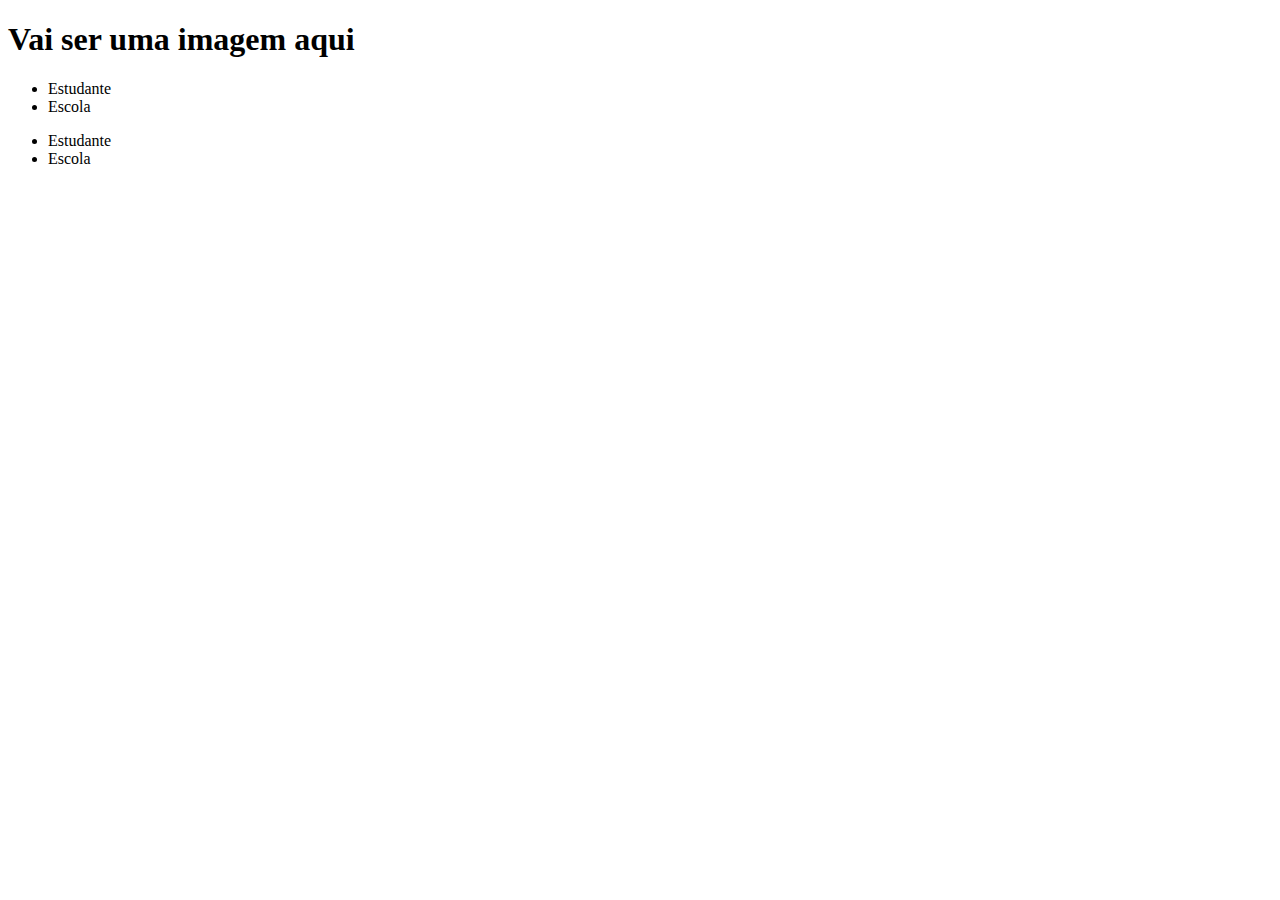
==== Projeto Sei-lá/index.html @ bf63c95d "Add files via upload" ====
<!DOCTYPE html>
<html lang="en">
<head>
    <meta charset="UTF-8">
    <meta http-equiv="X-UA-Compatible" content="IE=edge">
    <meta name="viewport" content="width=device-width, initial-scale=1.0">
    <title>Document</title>
</head>
<body>
    <header>
        <h1>Vai ser uma imagem aqui</h1>
        <ul>
        <li>Estudante</li>
        <li>Escola</li>
        </ul>
        </header>
<title>Document</title>
<link rel=”stylesheet” href=”style.css”>
<ul>
    <li>Estudante</li>
    <li>Escola</li>
    </ul>
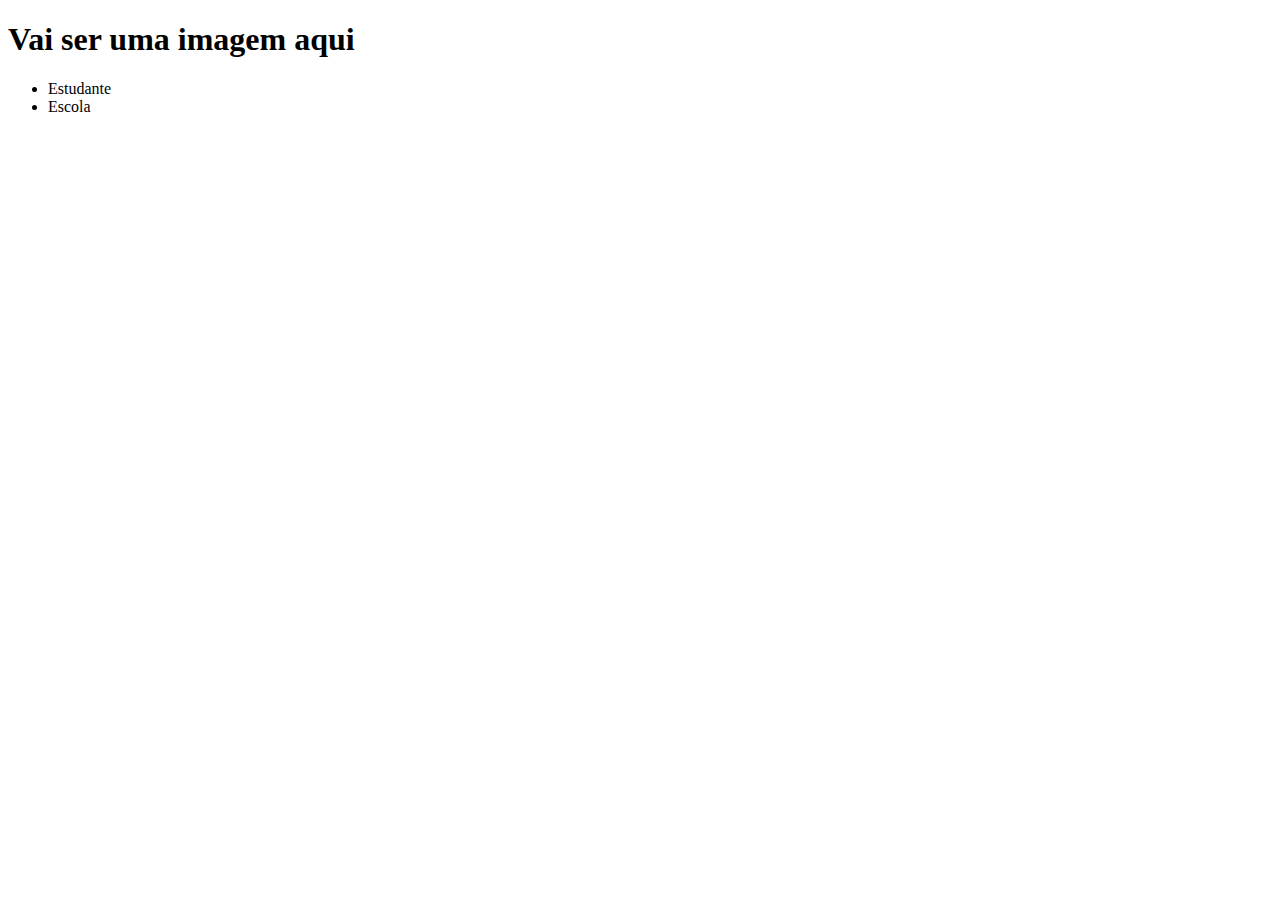
==== commit 5f4ba376: "Update index.html" ====
--- a/Projeto Sei-lá/index.html
+++ b/Projeto Sei-lá/index.html
@@ -16,8 +16,3 @@
         </header>
 <title>Document</title>
 <link rel=”stylesheet” href=”style.css”>
-<ul>
-    <li>Estudante</li>
-    <li>Escola</li>
-    </ul>
-    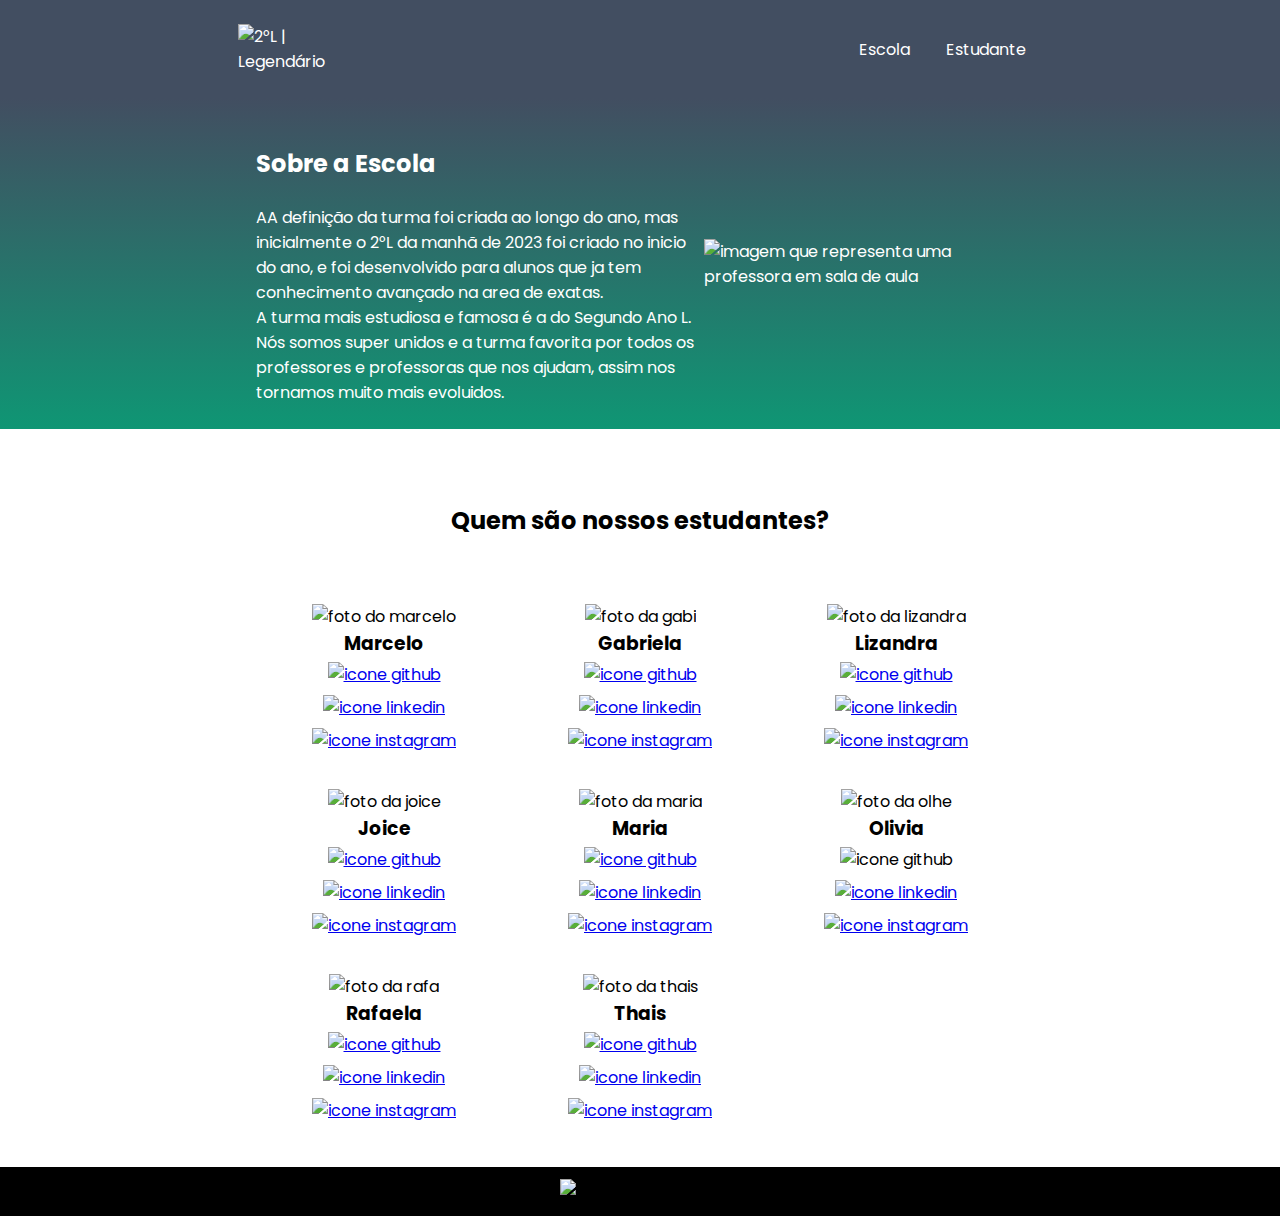
==== commit f281ad8e: "Update index.html" ====
--- a/Projeto Sei-lá/index.html
+++ b/Projeto Sei-lá/index.html
@@ -1,18 +1,150 @@
 <!DOCTYPE html>
 <html lang="en">
+
 <head>
     <meta charset="UTF-8">
     <meta http-equiv="X-UA-Compatible" content="IE=edge">
     <meta name="viewport" content="width=device-width, initial-scale=1.0">
-    <title>Document</title>
+    <title>Equipe Alura Start</title>
+    <link rel="stylesheet" href="style.css">
+    <link rel="preconnect" href="https://fonts.googleapis.com">
+    <link rel="preconnect" href="https://fonts.gstatic.com" crossorigin>
+    <link href="https://fonts.googleapis.com/css2?family=Poppins&display=swap" rel="stylesheet">
 </head>
+
 <body>
-    <header>
-        <h1>Vai ser uma imagem aqui</h1>
-        <ul>
-        <li>Estudante</li>
-        <li>Escola</li>
+    <header class="cabecalho">
+        <img class="cabecalho-imagem" src="alurastart logo.png" alt="2°L | Legendário">
+        <ul class="cabecalho-lista">
+            <li class="cabecalho-lista-item"><a href="#escola">Escola</a></li>
+            <li class="cabecalho-lista-item"><a href="#estudante">Estudante</a></li>
         </ul>
-        </header>
-<title>Document</title>
-<link rel=”stylesheet” href=”style.css”>
+    </header>
+    <section id="escola">
+        <div class="escola-div-conteudo">
+            <h2 class="escola-titulo">Sobre a Escola</h2>
+            <p class="escola-texto-um">AA definição da turma foi criada ao longo do ano, mas inicialmente o 2°L da manhã de 2023 foi criado no inicio do ano, e foi desenvolvido para alunos que ja tem conhecimento avançado na area de exatas.</p>
+            <p class="escola-texto-dois">A turma mais estudiosa e famosa é a do Segundo Ano L. Nós somos super unidos e a
+                turma favorita por todos os professores e professoras que nos ajudam, assim nos tornamos muito mais evoluidos.</p>
+        </div>
+        <img class="escola-imagem" src="Formula-bro.png" alt="imagem que representa uma professora em sala de aula">
+    </section>
+
+    <section id="estudante">
+        <h2 class="estudante-titulo">Quem são nossos estudantes?</h2>
+        <div class="estudante-todos">
+            <span></span>
+            <div class="estudante-div">
+                <img class="estudante-imagem" src="Marcelo.jpeg" alt="foto do marcelo">
+                <h3 class="estudante-nome">Marcelo</h3>
+                <a href="https://github.com/marcelopaludetto"><img class="estudante-icone" src="github.png"
+                        alt="icone github"></a>
+                <a href="https://linkedin.com/marcelopaludetto"><img class="estudante-icone" src="linkedin.png"
+                        alt="icone linkedin"></a>
+                <a href="https://instagram.com/marcelopaludetto"><img class="estudante-icone" src="instagram.png"
+                        alt="icone instagram"></a>
+            </div>
+            <div class="estudante-div">
+                <img class="estudante-imagem" src="Gabi.jpg" alt="foto da gabi">
+                <h3 class="estudante-nome">Gabriela</h3>
+                <a href="https://github.com/GabrielaM-L"><img class="estudante-icone" src="github.png"
+                        alt="icone github"></a>
+                <a href="https://www.linkedin.com/in/gabriela-marcomini-de-lima/"><img class="estudante-icone"
+                        src="linkedin.png" alt="icone linkedin"></a>
+                <a href="https://www.instagram.com/gabriela_marcomini/"><img class="estudante-icone" src="instagram.png"
+                        alt="icone instagram"></a>
+            </div>
+            <div class="estudante-div">
+                <img class="estudante-imagem" src="Liz.jpg" alt="foto da lizandra">
+                <h3 class="estudante-nome">Lizandra</h3>
+                <a href="https://github.com/LizandraDuarte40"><img class="estudante-icone" src="github.png"
+                        alt="icone github"></a>
+                <a href="https://www.linkedin.com/in/lizandrarlm-duarte/"><img class="estudante-icone"
+                        src="linkedin.png" alt="icone linkedin"></a>
+                <a href="https://www.instagram.com/lizandrarlm"><img class="estudante-icone" src="instagram.png"
+                        alt="icone instagram"></a>
+            </div>
+            <span></span>
+            <span></span>
+            <div class="estudante-div">
+                <img class="estudante-imagem" src="Joice.jpg" alt="foto da joice">
+                <h3 class="estudante-nome">Joice</h3>
+                <a href="https://github.com/JoiceAlura"><img class="estudante-icone" src="github.png"
+                        alt="icone github"></a>
+                <a href="https://www.linkedin.com/in/joicebarbaresco/"><img class="estudante-icone" src="linkedin.png"
+                        alt="icone linkedin"></a>
+                <a href="https://www.instagram.com/joicebarbaresco/"><img class="estudante-icone" src="instagram.png"
+                        alt="icone instagram"></a>
+            </div>
+            <div class="estudante-div">
+                <img class="estudante-imagem" src="Maria.jpg" alt="foto da maria">
+                <h3 class="estudante-nome">Maria</h3>
+                <a href="https://github.com/MagePSR"><img class="estudante-icone" src="github.png"
+                        alt="icone github"></a>
+                <a href="https://www.linkedin.com/in/mariageovanna"><img class="estudante-icone" src="linkedin.png"
+                    Sobre a Escola
+                    
+                    AA definição da turma foi criada ao longo do ano, mas inicialmente o 2°L da manhã de 2023 foi criado no inicio do ano, e foi desenvolvido para alunos que ja tem conhecimento avançado na area de exatas.
+                    
+                    A turma mais estudiosa e famosa é a do Segundo Ano L. Nós somos super unidos e a turma favorita por todos os professores e professoras que nos ajudam, assim nos tornamos muito mais evoluidos.
+                    imagem que representa uma professora em sala de aula
+                    
+                        alt="icone linkedin"></a>
+                <a href="https://www.instagram.com/magpsr/"><img class="estudante-icone" src="instagram.png"
+                    Sobre a Escola
+                    
+                    AA definição da turma foi criada ao longo do ano, mas inicialmente o 2°L da manhã de 2023 foi criado no inicio do ano, e foi desenvolvido para alunos que ja tem conhecimento avançado na area de exatas.
+                    
+                    A turma mais estudiosa e famosa é a do Segundo Ano L. Nós somos super unidos e a turma favorita por todos os professores e professoras que nos ajudam, assim nos tornamos muito mais evoluidos.
+                    imagem que representa uma professora em sala de aula
+                    
+                        alt="icone instagram"></a>
+            </div>
+            <div class="estudante-div">
+                <img class="estudante-imagem" src="Olivia.jpg" alt="foto da olhe">
+                <h3 class="estudante-nome">Olivia</h3>
+                <img class="estudante-icone" src="github.png" alt="icone github">
+                <a href="https://www.linkedin.com/in/olhe/"><img class="estudante-icone" src="linkedin.png"
+                        alt="icone linkedin"></a>
+                <a href="https://github.com/olhe12"><img class="estudante-icone" src="instagram.png"
+                        alt="icone instagram"></a>
+            </div>
+            <span></span>
+            <span></span>
+            <div class="estudante-div">
+                <img class="estudante-imagem" src="Rafa.jpg" alt="foto da rafa">
+                <h3 class="estudante-nome">Rafaela</h3>
+                <a href="https://github.com/rafaelamunhoz12"><img class="estudante-icone" src="github.png"
+                        alt="icone github"></a>
+                <a href="http://linkedin.com/in/rafaela-felix-munhoz-oliveira-02160a10a"><img class="estudante-icone"
+                        src="linkedin.png" alt="icone linkedin"></a>
+                <a href="https://www.instagram.com/rafafmo/"><img class="estudante-icone" src="instagram.png"
+                        alt="icone instagram"></a>
+            </div>
+            <div class="estudante-div">
+                <img class="estudante-imagem" src="Thais.jpg" alt="foto da thais">
+                <h3 class="estudante-nome">Thais</h3>
+                <a href="https://github.com/Thaispianucci"><img class="estudante-icone" src="github.png"
+                    Sobre a Escola
+                    
+                    AA definição da turma foi criada ao longo do ano, mas inicialmente o 2°L da manhã de 2023 foi criado no inicio do ano, e foi desenvolvido para alunos que ja tem conhecimento avançado na area de exatas.
+                    
+                    A turma mais estudiosa e famosa é a do Segundo Ano L. Nós somos super unidos e a turma favorita por todos os professores e professoras que nos ajudam, assim nos tornamos muito mais evoluidos.
+                    imagem que representa uma professora em sala de aula
+                    
+                        alt="icone github"></a>
+                <a href="https://www.linkedin.com/in/thais-pianucci-benedicto-54a9a416/"><img class="estudante-icone"
+                        src="linkedin.png" alt="icone linkedin"></a>
+                <a href="https://www.instagram.com/thaispianucci/"><img class="estudante-icone" src="instagram.png"
+                        alt="icone instagram"></a>
+            </div>
+
+        </div>
+    </section>
+    
+    <footer class="rodape">
+        <img class="rodape-imagem" src="alurastart logo.png" alt="logo da alura start">
+    </footer>
+</body>
+
+</html>
--- a/Projeto Sei-lá/style.css
+++ b/Projeto Sei-lá/style.css
@@ -0,0 +1,92 @@
+*{
+    margin: 0;
+    padding: 0;
+}
+body {
+    font-family: 'Poppins', sans-serif;
+}
+.cabecalho {
+    background-color: #424E61;
+    color: white;
+    display: flex;
+    justify-content: space-around;
+    align-items: center;
+    padding: 24px 0;
+}
+
+.cabecalho-imagem{
+    width: 10%;
+}
+
+.cabecalho-lista-item{
+    display: inline-block;
+    margin: 0 16px;
+    font-size: 16px;
+}
+
+.cabecalho-lista-item a{
+    text-decoration: none; 
+    color: white;
+}
+
+.escola-imagem{
+    width: 25%;
+}
+
+#escola{
+    background-image: linear-gradient(#424E61,#0f9674);
+    color:white;
+    display: flex;
+    justify-content: center;
+    align-items: center;
+    padding: 24px 0;
+}
+
+.escola-div-conteudo{
+    width: 35%;
+}
+
+
+.escola-titulo{
+    padding: 24px 0;
+}
+
+#estudante{
+    padding: 24px 0;
+}
+
+
+.estudante-imagem{
+    width: 120px;
+}
+
+.estudante-icone{
+    width: 24px;
+    padding: 4px 8px;
+}
+
+.estudante-div{
+    text-align: center;
+    padding: 16px 0;
+}
+
+.estudante-titulo{
+    text-align: center;
+    padding: 50px 0;
+}
+
+.estudante-todos{
+    display: grid;
+    grid-template-columns: 20% 20% 20% 20% 20%;
+}
+
+.rodape{
+    background-color: black;
+    text-align: center;
+}
+
+.rodape-imagem{
+    height: 60px;
+    padding: 12px 0;
+   
+}
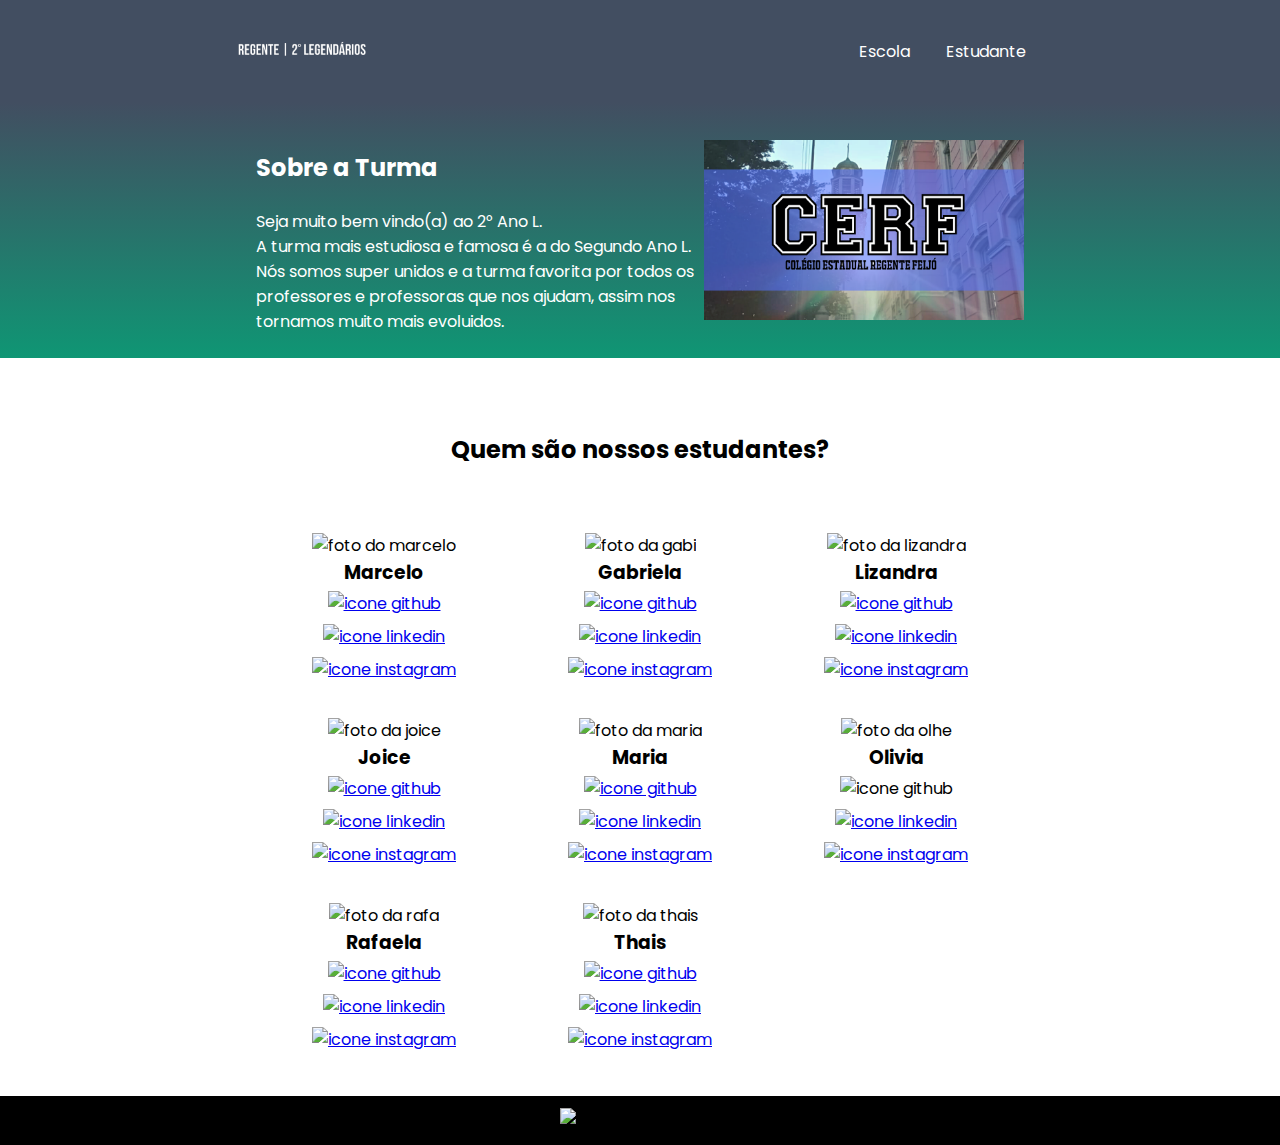
==== commit 5885787f: "Add files via upload" ====
--- a/Projeto Sei-lá/index.html
+++ b/Projeto Sei-lá/index.html
@@ -5,7 +5,7 @@
     <meta charset="UTF-8">
     <meta http-equiv="X-UA-Compatible" content="IE=edge">
     <meta name="viewport" content="width=device-width, initial-scale=1.0">
-    <title>Equipe Alura Start</title>
+    <title>Regente 2°L</title>
     <link rel="stylesheet" href="style.css">
     <link rel="preconnect" href="https://fonts.googleapis.com">
     <link rel="preconnect" href="https://fonts.gstatic.com" crossorigin>
@@ -14,7 +14,7 @@
 
 <body>
     <header class="cabecalho">
-        <img class="cabecalho-imagem" src="alurastart logo.png" alt="2°L | Legendário">
+        <img class="cabecalho-imagem" src="REGENTE__2__Legendários-removebg-preview.png" alt="2°L | Legendário">
         <ul class="cabecalho-lista">
             <li class="cabecalho-lista-item"><a href="#escola">Escola</a></li>
             <li class="cabecalho-lista-item"><a href="#estudante">Estudante</a></li>
@@ -22,12 +22,12 @@
     </header>
     <section id="escola">
         <div class="escola-div-conteudo">
-            <h2 class="escola-titulo">Sobre a Escola</h2>
-            <p class="escola-texto-um">AA definição da turma foi criada ao longo do ano, mas inicialmente o 2°L da manhã de 2023 foi criado no inicio do ano, e foi desenvolvido para alunos que ja tem conhecimento avançado na area de exatas.</p>
+            <h2 class="escola-titulo">Sobre a Turma</h2>
+            <p class="escola-texto-um">Seja muito bem vindo(a) ao 2° Ano L.</p>
             <p class="escola-texto-dois">A turma mais estudiosa e famosa é a do Segundo Ano L. Nós somos super unidos e a
                 turma favorita por todos os professores e professoras que nos ajudam, assim nos tornamos muito mais evoluidos.</p>
         </div>
-        <img class="escola-imagem" src="Formula-bro.png" alt="imagem que representa uma professora em sala de aula">
+        <img class="escola-imagem" src="Logo regente.png" alt="imagem que representa uma professora em sala de aula">
     </section>
 
     <section id="estudante">
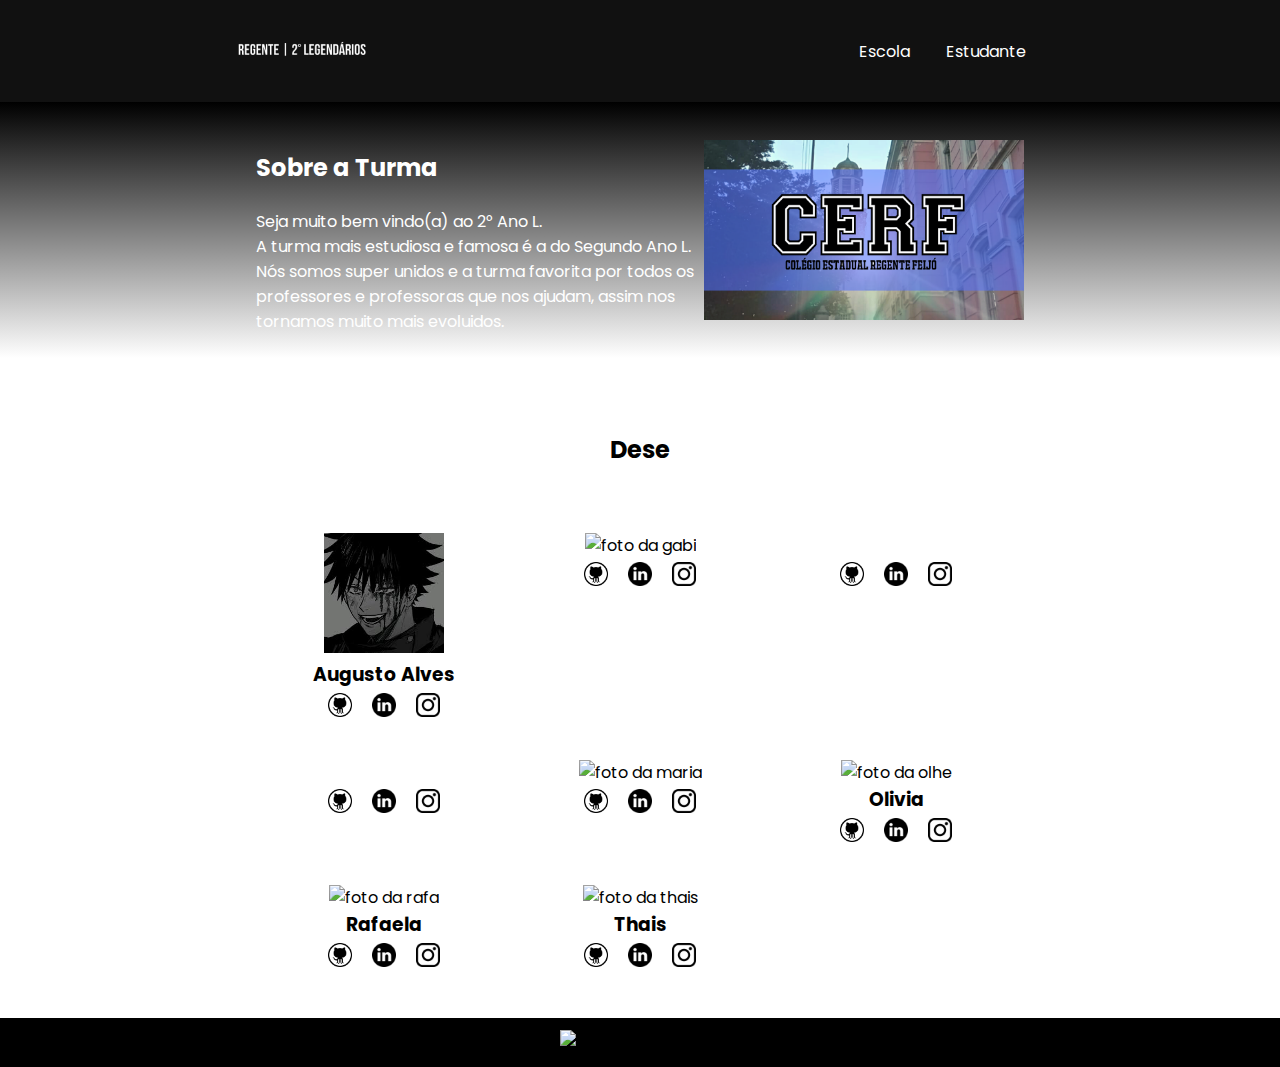
==== commit 5ba48c2e: "Add files via upload" ====
--- a/Projeto Sei-lá/index.html
+++ b/Projeto Sei-lá/index.html
@@ -31,57 +31,57 @@
     </section>
 
     <section id="estudante">
-        <h2 class="estudante-titulo">Quem são nossos estudantes?</h2>
+        <h2 class="estudante-titulo">Dese</h2>
         <div class="estudante-todos">
             <span></span>
             <div class="estudante-div">
-                <img class="estudante-imagem" src="Marcelo.jpeg" alt="foto do marcelo">
-                <h3 class="estudante-nome">Marcelo</h3>
-                <a href="https://github.com/marcelopaludetto"><img class="estudante-icone" src="github.png"
+                <img class="estudante-imagem" src="Gustinhaa.jpeg" alt="Gustinhaa.png">
+                <h3 class="estudante-nome">Augusto Alves</h3>
+                <a href="https://github.com/Gustinhaa1"><img class="estudante-icone" src="github.png"
                         alt="icone github"></a>
-                <a href="https://linkedin.com/marcelopaludetto"><img class="estudante-icone" src="linkedin.png"
+                <a href=""><img class="estudante-icone" src="linkedin.png"
                         alt="icone linkedin"></a>
-                <a href="https://instagram.com/marcelopaludetto"><img class="estudante-icone" src="instagram.png"
+                <a href="https://instagram.com/rdgs.zip"><img class="estudante-icone" src="instagram.png"
                         alt="icone instagram"></a>
             </div>
             <div class="estudante-div">
                 <img class="estudante-imagem" src="Gabi.jpg" alt="foto da gabi">
-                <h3 class="estudante-nome">Gabriela</h3>
-                <a href="https://github.com/GabrielaM-L"><img class="estudante-icone" src="github.png"
+                <h3 class="estudante-nome"></h3>
+                <a href=""><img class="estudante-icone" src="github.png"
                         alt="icone github"></a>
-                <a href="https://www.linkedin.com/in/gabriela-marcomini-de-lima/"><img class="estudante-icone"
+                <a href=""><img class="estudante-icone"
                         src="linkedin.png" alt="icone linkedin"></a>
-                <a href="https://www.instagram.com/gabriela_marcomini/"><img class="estudante-icone" src="instagram.png"
+                <a href=""><img class="estudante-icone" src="instagram.png"
                         alt="icone instagram"></a>
             </div>
             <div class="estudante-div">
-                <img class="estudante-imagem" src="Liz.jpg" alt="foto da lizandra">
-                <h3 class="estudante-nome">Lizandra</h3>
-                <a href="https://github.com/LizandraDuarte40"><img class="estudante-icone" src="github.png"
+                <img class="estudante-imagem" src="" alt="">
+                <h3 class="estudante-nome"></h3>
+                <a href=""><img class="estudante-icone" src="github.png"
                         alt="icone github"></a>
-                <a href="https://www.linkedin.com/in/lizandrarlm-duarte/"><img class="estudante-icone"
+                <a href=""><img class="estudante-icone"
                         src="linkedin.png" alt="icone linkedin"></a>
-                <a href="https://www.instagram.com/lizandrarlm"><img class="estudante-icone" src="instagram.png"
+                <a href=""><img class="estudante-icone" src="instagram.png"
                         alt="icone instagram"></a>
             </div>
             <span></span>
             <span></span>
             <div class="estudante-div">
-                <img class="estudante-imagem" src="Joice.jpg" alt="foto da joice">
-                <h3 class="estudante-nome">Joice</h3>
-                <a href="https://github.com/JoiceAlura"><img class="estudante-icone" src="github.png"
+                <img class="estudante-imagem" src="" alt="">
+                <h3 class="estudante-nome"></h3>
+                <a href=""><img class="estudante-icone" src="github.png"
                         alt="icone github"></a>
-                <a href="https://www.linkedin.com/in/joicebarbaresco/"><img class="estudante-icone" src="linkedin.png"
+                <a href=""><img class="estudante-icone" src="linkedin.png"
                         alt="icone linkedin"></a>
-                <a href="https://www.instagram.com/joicebarbaresco/"><img class="estudante-icone" src="instagram.png"
+                <a href=""><img class="estudante-icone" src="instagram.png"
                         alt="icone instagram"></a>
             </div>
             <div class="estudante-div">
                 <img class="estudante-imagem" src="Maria.jpg" alt="foto da maria">
-                <h3 class="estudante-nome">Maria</h3>
-                <a href="https://github.com/MagePSR"><img class="estudante-icone" src="github.png"
+                <h3 class="estudante-nome"></h3>
+                <a href=""><img class="estudante-icone" src="github.png"
                         alt="icone github"></a>
-                <a href="https://www.linkedin.com/in/mariageovanna"><img class="estudante-icone" src="linkedin.png"
+                <a href=""><img class="estudante-icone" src="linkedin.png"
                     Sobre a Escola
                     
                     AA definição da turma foi criada ao longo do ano, mas inicialmente o 2°L da manhã de 2023 foi criado no inicio do ano, e foi desenvolvido para alunos que ja tem conhecimento avançado na area de exatas.
--- a/Projeto Sei-lá/style.css
+++ b/Projeto Sei-lá/style.css
@@ -6,7 +6,7 @@
     font-family: 'Poppins', sans-serif;
 }
 .cabecalho {
-    background-color: #424E61;
+    background-color: #111111;
     color: white;
     display: flex;
     justify-content: space-around;
@@ -34,7 +34,7 @@
 }
 
 #escola{
-    background-image: linear-gradient(#424E61,#0f9674);
+    background-image: linear-gradient(#000000,#ffffff);
     color:white;
     display: flex;
     justify-content: center;
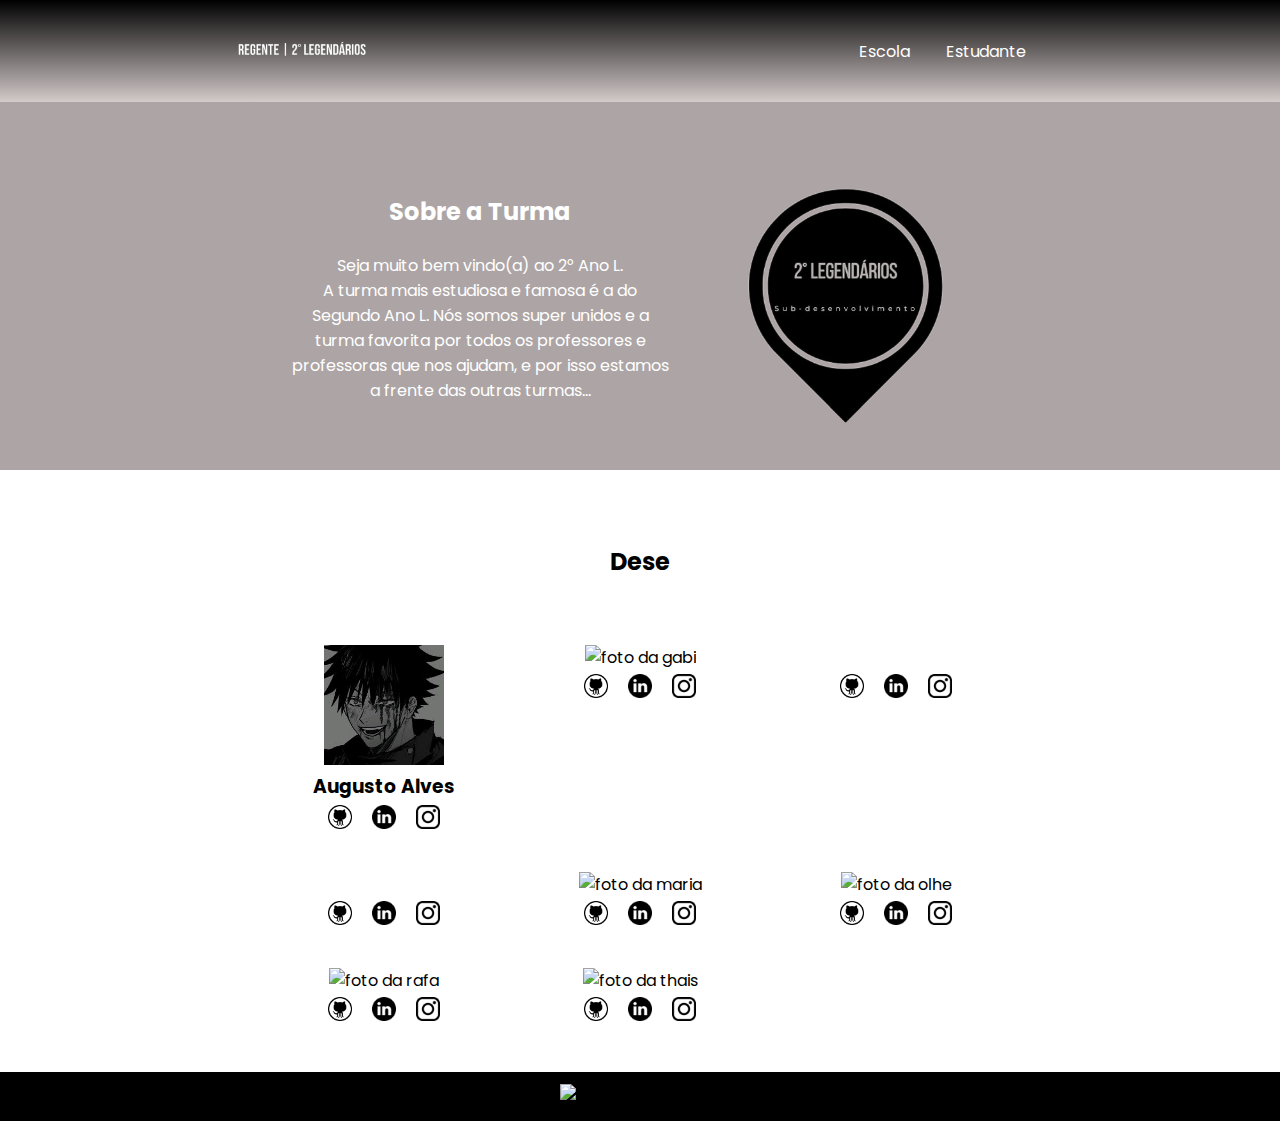
==== commit 8dcc80b9: "Add files via upload" ====
--- a/Projeto Sei-lá/index.html
+++ b/Projeto Sei-lá/index.html
@@ -25,9 +25,9 @@
             <h2 class="escola-titulo">Sobre a Turma</h2>
             <p class="escola-texto-um">Seja muito bem vindo(a) ao 2° Ano L.</p>
             <p class="escola-texto-dois">A turma mais estudiosa e famosa é a do Segundo Ano L. Nós somos super unidos e a
-                turma favorita por todos os professores e professoras que nos ajudam, assim nos tornamos muito mais evoluidos.</p>
+                turma favorita por todos os professores e professoras que nos ajudam, e por isso estamos a frente das outras turmas...</p>
         </div>
-        <img class="escola-imagem" src="Logo regente.png" alt="imagem que representa uma professora em sala de aula">
+        <img class="escola-imagem" src="Subdesenvolvimento.png" alt="">
     </section>
 
     <section id="estudante">
@@ -82,27 +82,15 @@
                 <a href=""><img class="estudante-icone" src="github.png"
                         alt="icone github"></a>
                 <a href=""><img class="estudante-icone" src="linkedin.png"
-                    Sobre a Escola
-                    
-                    AA definição da turma foi criada ao longo do ano, mas inicialmente o 2°L da manhã de 2023 foi criado no inicio do ano, e foi desenvolvido para alunos que ja tem conhecimento avançado na area de exatas.
-                    
-                    A turma mais estudiosa e famosa é a do Segundo Ano L. Nós somos super unidos e a turma favorita por todos os professores e professoras que nos ajudam, assim nos tornamos muito mais evoluidos.
-                    imagem que representa uma professora em sala de aula
-                    
+
                         alt="icone linkedin"></a>
                 <a href="https://www.instagram.com/magpsr/"><img class="estudante-icone" src="instagram.png"
-                    Sobre a Escola
-                    
-                    AA definição da turma foi criada ao longo do ano, mas inicialmente o 2°L da manhã de 2023 foi criado no inicio do ano, e foi desenvolvido para alunos que ja tem conhecimento avançado na area de exatas.
-                    
-                    A turma mais estudiosa e famosa é a do Segundo Ano L. Nós somos super unidos e a turma favorita por todos os professores e professoras que nos ajudam, assim nos tornamos muito mais evoluidos.
-                    imagem que representa uma professora em sala de aula
                     
                         alt="icone instagram"></a>
             </div>
             <div class="estudante-div">
                 <img class="estudante-imagem" src="Olivia.jpg" alt="foto da olhe">
-                <h3 class="estudante-nome">Olivia</h3>
+                <h3 class="estudante-nome"></h3>
                 <img class="estudante-icone" src="github.png" alt="icone github">
                 <a href="https://www.linkedin.com/in/olhe/"><img class="estudante-icone" src="linkedin.png"
                         alt="icone linkedin"></a>
@@ -113,7 +101,7 @@
             <span></span>
             <div class="estudante-div">
                 <img class="estudante-imagem" src="Rafa.jpg" alt="foto da rafa">
-                <h3 class="estudante-nome">Rafaela</h3>
+                <h3 class="estudante-nome"></h3>
                 <a href="https://github.com/rafaelamunhoz12"><img class="estudante-icone" src="github.png"
                         alt="icone github"></a>
                 <a href="http://linkedin.com/in/rafaela-felix-munhoz-oliveira-02160a10a"><img class="estudante-icone"
@@ -123,7 +111,7 @@
             </div>
             <div class="estudante-div">
                 <img class="estudante-imagem" src="Thais.jpg" alt="foto da thais">
-                <h3 class="estudante-nome">Thais</h3>
+                <h3 class="estudante-nome"></h3>
                 <a href="https://github.com/Thaispianucci"><img class="estudante-icone" src="github.png"
                     Sobre a Escola
                     
--- a/Projeto Sei-lá/style.css
+++ b/Projeto Sei-lá/style.css
@@ -6,7 +6,7 @@
     font-family: 'Poppins', sans-serif;
 }
 .cabecalho {
-    background-color: #111111;
+    background-image: linear-gradient(#000000,#d4caca);
     color: white;
     display: flex;
     justify-content: space-around;
@@ -34,7 +34,7 @@
 }
 
 #escola{
-    background-image: linear-gradient(#000000,#ffffff);
+    background-image: linear-gradient(#ada5a5,#ada5a5);
     color:white;
     display: flex;
     justify-content: center;
@@ -43,7 +43,8 @@
 }
 
 .escola-div-conteudo{
-    width: 35%;
+    width: 30%;
+    text-align: center;
 }
 
 
